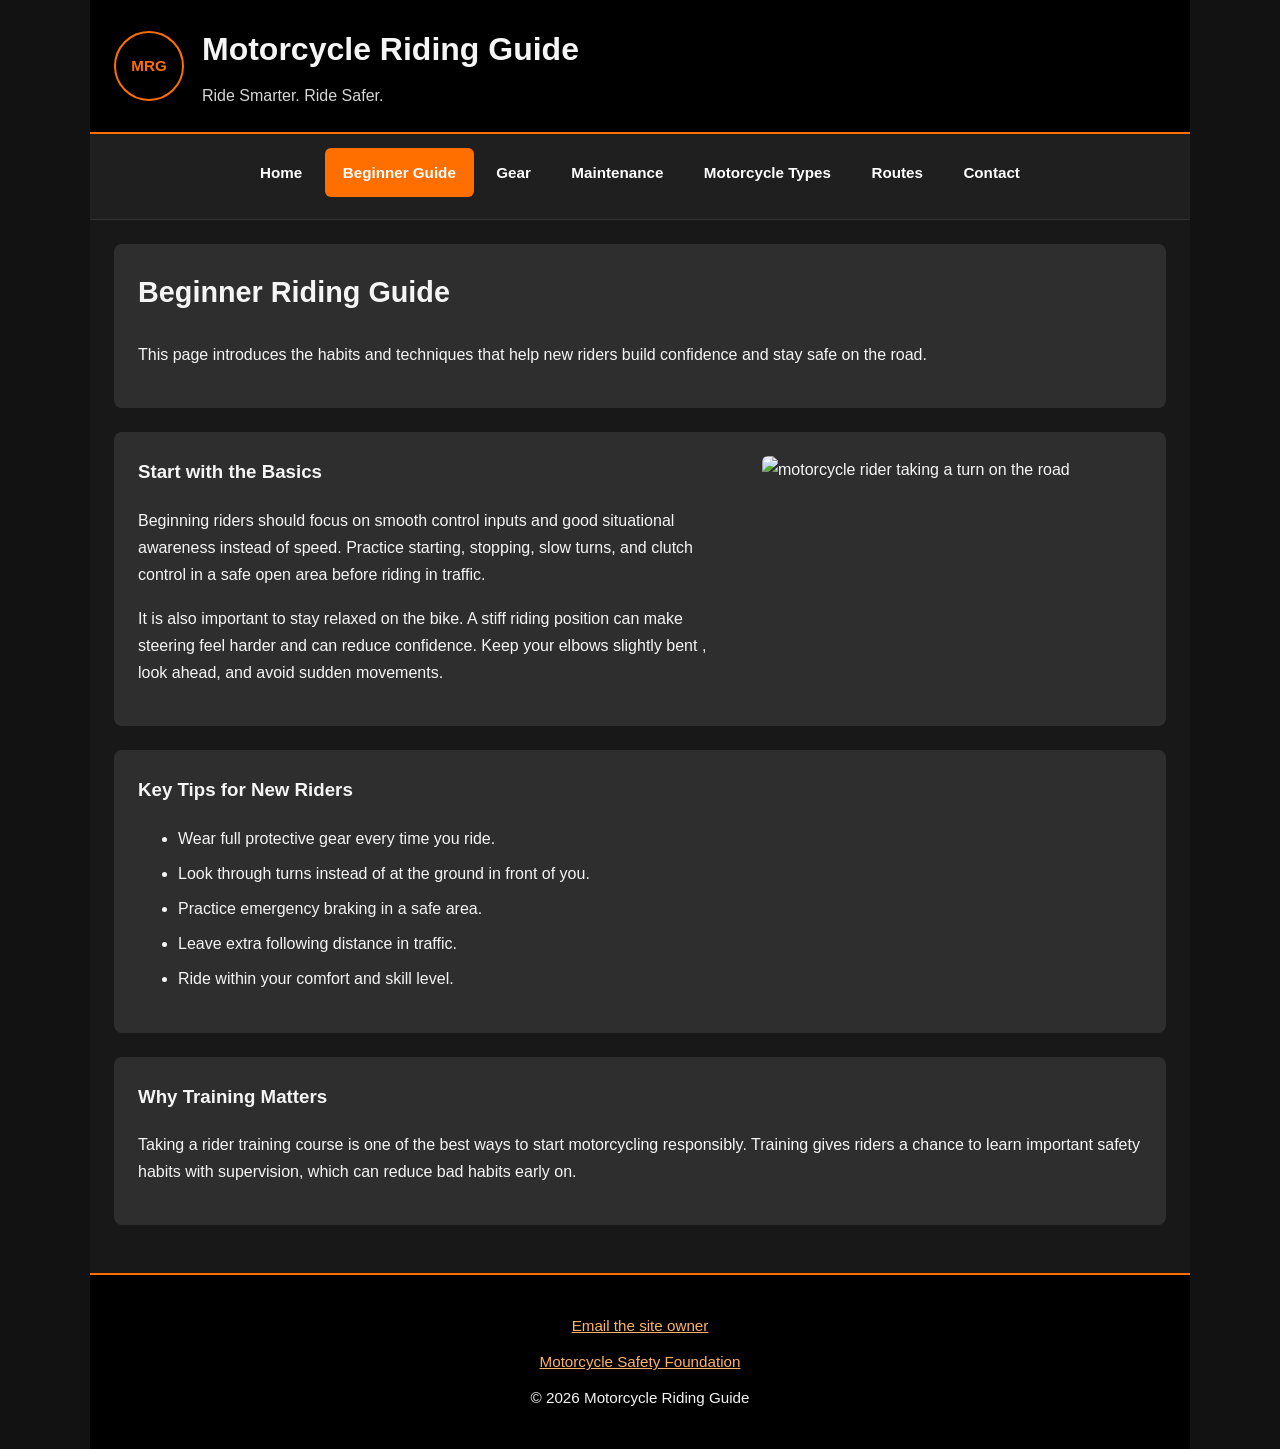
==== beginner-guide.html @ 0c173da2 "Add files via upload" ====
<!DOCTYPE html>
<html lang="en">
<head>
    <meta charset="UTF-8">
    <meta name="viewport" content="width=device-width, initial-scale=1.0">
    <meta name="description" content="Learn beginner motorcycle riding techniques, safety tips, riding posture, and confidence-building habits for new riders.">
    <title>Beginner Guide | Motorcycle Riding Guide</title>
    <link rel="stylesheet" href="style.css">
</head>
<body>
    <div id="container">
        <header>
            <div class="logo">MRG</div>
            <div class="header-text">
                <h1>Motorcycle Riding Guide</h1>
                <p>Ride Smarter. Ride Safer.</p>
            </div>
        </header>
        
        <nav>
            <ul>
                <li><a href="index.html">Home</a></li>
                <li><a class="active" href="beginner-guide.html">Beginner Guide</a></li>
                <li><a href="gear.html">Gear</a></li>
                <li><a href="maintenance.html">Maintenance</a></li>
                <li><a href="motorcycle-types.html">Motorcycle Types</a></li>
                <li><a href="routes.html">Routes</a></li>
                <li><a href="contact.html">Contact</a></li>
            </ul>
        </nav>

        <main>
            <section class="page-banner">
                <h2>Beginner Riding Guide</h2>
                <p>This page introduces the habits and techniques that help new riders build confidence and stay safe on the road.</p>
            </section>

            <section class="text-section split-section">
            <div class="split-text">
                <h3>Start with the Basics</h3>
                <p>Beginning riders should focus on smooth control inputs and good situational awareness instead of speed. Practice starting, stopping, slow turns, and clutch control in a safe open area before riding in traffic.</p>
                <p>It is also important to stay relaxed on the bike. A stiff riding position can make steering feel harder and can reduce confidence. Keep your elbows slightly bent , look ahead, and avoid sudden movements.</p>
            </div>

                <img class="float-image" src="Images/motorcycle-on-curve.jpg" alt="motorcycle rider taking a turn on the road">
            </section>

            <section class="text-section">
                <h3>Key Tips for New Riders</h3>
                <ul>
                    <li>Wear full protective gear every time you ride.</li>
                    <li>Look through turns instead of at the ground in front of you.</li>
                    <li>Practice emergency braking in a safe area.</li>
                    <li>Leave extra following distance in traffic.</li>
                    <li>Ride within your comfort and skill level.</li>
                </ul>
            </section>

            <section class="text-section">
                <h3>Why Training Matters</h3>
                <p>Taking a rider training course is one of the best ways to start motorcycling responsibly. Training gives riders a chance to learn important safety habits with supervision, which can reduce bad habits early on.</p>
            </section>
        </main>

        <footer>
            <p><a href="mailto:agdepaz@asu.edu">Email the site owner</a></p>
            <p><a href="https://msf-usa.org/" target="_blank">Motorcycle Safety Foundation</a></p>
            <p>&copy; 2026 Motorcycle Riding Guide</p>
        </footer>
    </div>
</body>
</html>
---- style.css ----
:root {
    --text: #f5f5f5;
    --background: #121212;
    --primary: #ff6f00;
    --secondary: #1f1f1f;
    --accent: #2e2e2e;
}

* {
    box-sizing: border-box;
}

body {
    margin: 0;
    font-family: Arial, Helvetica, sans-serif;
    background-color: var(--background);
    color: var(--text);
    line-height: 1.7;
    font-size: 16px;
}

#container {
    width: 88%;
    max-width: 1100px;
    margin-left: auto;
    margin-right: auto;
    background-color: #181818;
}

header {
    display: flex;
    align-items: center;
    gap: 18px;
    padding: 22px 24px;
    background-color: #000000;
    border-bottom: 2px solid var(--primary);
}

.logo {
    width: 70px;
    height: 70px;
    border: 2px solid var(--primary);
    border-radius: 50%;
    display: flex;
    justify-content: center;
    align-items: center;
    font-weight: bold;
    color: var(--primary);
    font-size: 0.95rem;
}

.header-text h1 {
    margin: 0;
    font-size: 2rem;
}

.header-text p {
    margin: 6px 0 0 0;
    font-size: 1rem;
    color: #d6d6d6;
}

nav {
    background-color: var(--secondary);
    padding: 14px 0;
    border-bottom: 1px solid #333333;
}

nav ul {
    list-style-type: none;
    margin: 0;
    padding: 0;
    text-align: center;
}

nav li {
    display: inline-block;
}

nav a {
    color: white;
    text-decoration: none;
    padding: 12px 18px;
    display: inline-block;
    font-size: 0.95rem;
    font-weight: bold;
    transition: background-color 0.3s ease, color 0.3s ease;
}

nav a:hover,
nav a.active {
    background-color: var(--primary);
    border-radius: 6px;
    color: white;
}

main {
    padding: 24px;
}

p {
    font-size: 1rem;
    margin-bottom: 1rem;
}

li {
    font-size: 1rem;
    margin-bottom: 8px;
}

.page-banner,
.text-section,
.small-card,
.feature-card,
.sidebar-box,
.hero {
    background-color: var(--accent);
    border-radius: 8px;
}

.page-banner,
.text-section,
.small-card,
.feature-card,
.sidebar-box {
    padding: 24px;
    margin-bottom: 24px;
}

.page-banner h2,
.text-section h3,
.small-card h3,
.feature-card h2,
.sidebar-box h2,
.hero-text h2 {
    margin-top: 0;
}

.page-banner h2,
.hero-text h2,
.feature-card h2 {
    font-size: 1.8rem;
}

.hero {
    margin-bottom: 32px;
    overflow: hidden;
}

.hero img {
    width: 100%;
    height: 420px;
    object-fit: cover;
    display: block;
}

.hero-text {
    padding: 32px;
    max-width: 850px;
}

.hero-text p {
    max-width: 850px;
}

.button {
    display: inline-block;
    padding: 12px 20px;
    background-color: var(--primary);
    color: white;
    text-decoration: none;
    border-radius: 6px;
    font-weight: bold;
    transition: background-color 0.3s ease, transform 0.2s ease;
}

.button:hover {
    background-color: #e65c00;
    transform: translateY(-2px);
}

.main-layout {
    display: flex;
    gap: 20px;
    align-items: flex-start;
}

.content-area {
    flex: 3;
}

aside {
    flex: 1;
}

.sidebar-box h2 {
    margin-bottom: 12px;
    font-size: 1.3rem;
}

.plain-list {
    list-style-type: none;
    padding-left: 0;
    margin: 0;
}

.plain-list li {
    margin-bottom: 10px;
}

.feature-card {
    display: flex;
    gap: 22px;
    align-items: center;
}

.feature-card img {
    width: 260px;
    height: 220px;
    object-fit: cover;
    border-radius: 6px;
}

.card-grid {
    display: grid;
    grid-template-columns: repeat(auto-fit, minmax(220px, 1fr));
    gap: 18px;
    margin-bottom: 24px;
}

.small-card {
    text-align: center;
}

.small-card img {
    width: 100%;
    height: 240px;
    object-fit: cover;
    border-radius: 6px;
    margin-bottom: 12px;
}

.small-card h3 {
    font-size: 1.25rem;
    margin-bottom: 10px;
}

.split-section {
    display: flex;
    gap: 24px;
    align-items: flex-start;
}

.split-section img {
    width: 40%;
    max-width: 320px;
    height: auto;
    border-radius: 6px;
}

.split-text {
    flex: 1;
    max-width: 600px;
}

.gear-table {
    width: 100%;
    border-collapse: collapse;
    margin: 18px 0;
    font-size: 0.95rem;
}

.gear-table th,
.gear-table td {
    border: 1px solid #555555;
    padding: 14px;
    text-align: left;
}

.gear-table th {
    background-color: var(--primary);
    color: white;
    font-size: 1rem;
}

.gear-table tr:nth-child(even) {
    background-color: #252525;
}

footer {
    text-align: center;
    padding: 28px 20px;
    background-color: #000000;
    border-top: 2px solid var(--primary);
}

footer p {
    margin: 10px 0;
    font-size: 0.95rem;
}

footer a,
main a,
aside a {
    color: #ffb366;
}

footer a:hover,
main a:hover,
aside a:hover {
    color: white;
}

@media (max-width: 900px) {
    header,
    .main-layout,
    .feature-card,
    .split-section {
        flex-direction: column;
    }

    .feature-card img,
    .split-section img {
        width: 100%;
        max-width: 100%;
    }

    .hero img {
        height: auto;
    }

    nav li {
        display: block;
    }

    nav a {
        display: block;
    }
}

.table-section,
.video-section,
.form-section {
    background-color: var(--accent);
    padding: 24px;
    margin-bottom: 24px;
    border-radius: 8px;
}

.table-section h3,
.video-section h3,
.form-section h2 {
    margin-top: 0;
}

.video-section video {
    width: 100%;
    max-width: 640px;
    height: auto;
    border-radius: 8px;
    display: block;
    margin: 16px 0;
}

.form-section form {
    display: grid;
    gap: 12px;
}

.form-section label {
    font-weight: bold;
}

.form-section input,
.form-section select,
.form-section textarea {
    padding: 12px;
    border: 1px solid #666666;
    border-radius: 6px;
    font-family: Arial, Helvetica, sans-serif;
    font-size: 1rem;
}

.form-section input[type="submit"] {
    background-color: var(--primary);
    color: white;
    border: none;
    cursor: pointer;
    font-weight: bold;
    transition: background-color 0.3s ease;
}

.form-section input[type="submit"]:hover {
    background-color: #e65c00;
}
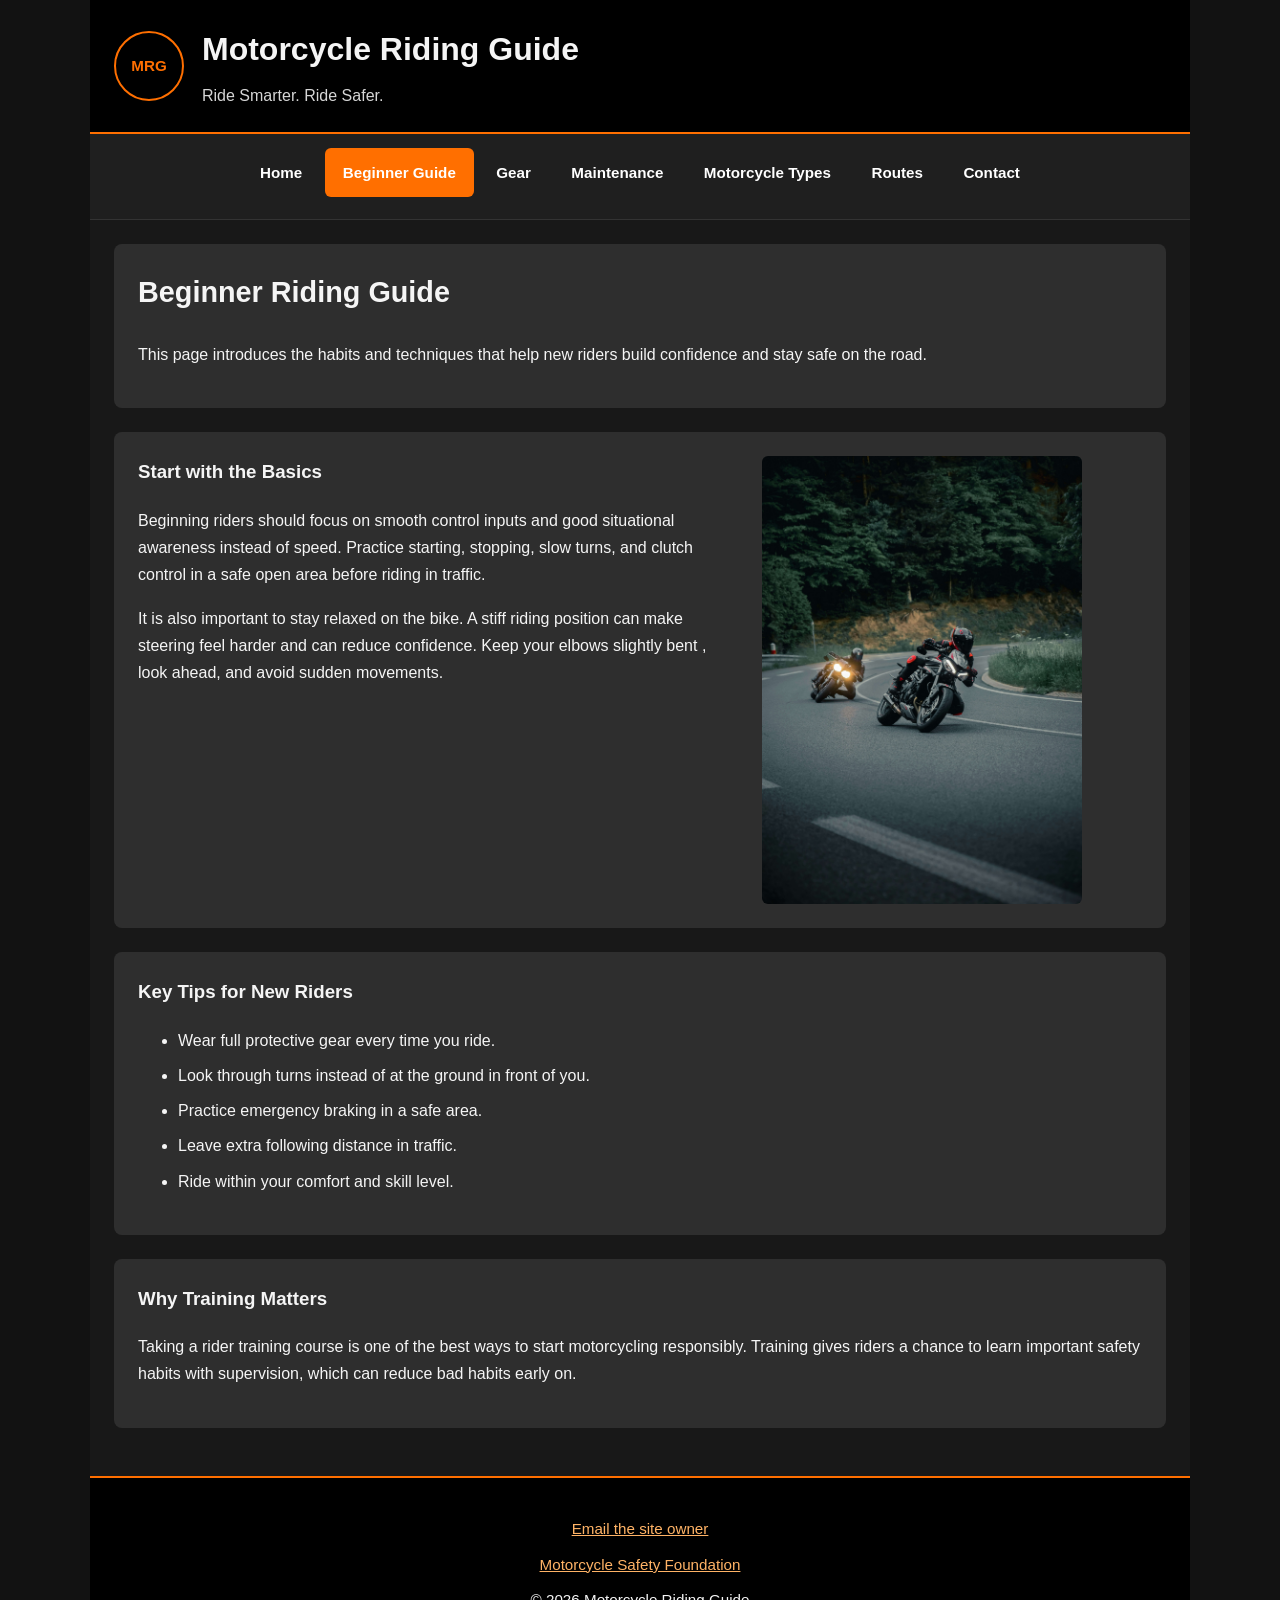
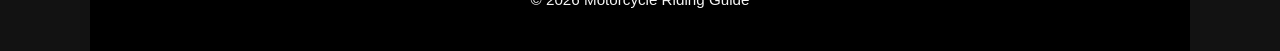
==== commit 63f9316d: "Add files via upload" ====
--- a/beginner-guide.html
+++ b/beginner-guide.html
@@ -5,6 +5,16 @@
     <meta name="viewport" content="width=device-width, initial-scale=1.0">
     <meta name="description" content="Learn beginner motorcycle riding techniques, safety tips, riding posture, and confidence-building habits for new riders.">
     <title>Beginner Guide | Motorcycle Riding Guide</title>
+
+    <script async src="https://www.googletagmanager.com/gtag/js?id=G-LPP7602WV4"></script>
+    <script>
+      window.dataLayer = window.dataLayer || [];
+      function gtag(){dataLayer.push(arguments);}
+      gtag('js', new Date());
+
+      gtag('config', 'G-LPP7602WV4');
+    </script>
+
     <link rel="stylesheet" href="style.css">
 </head>
 <body>
